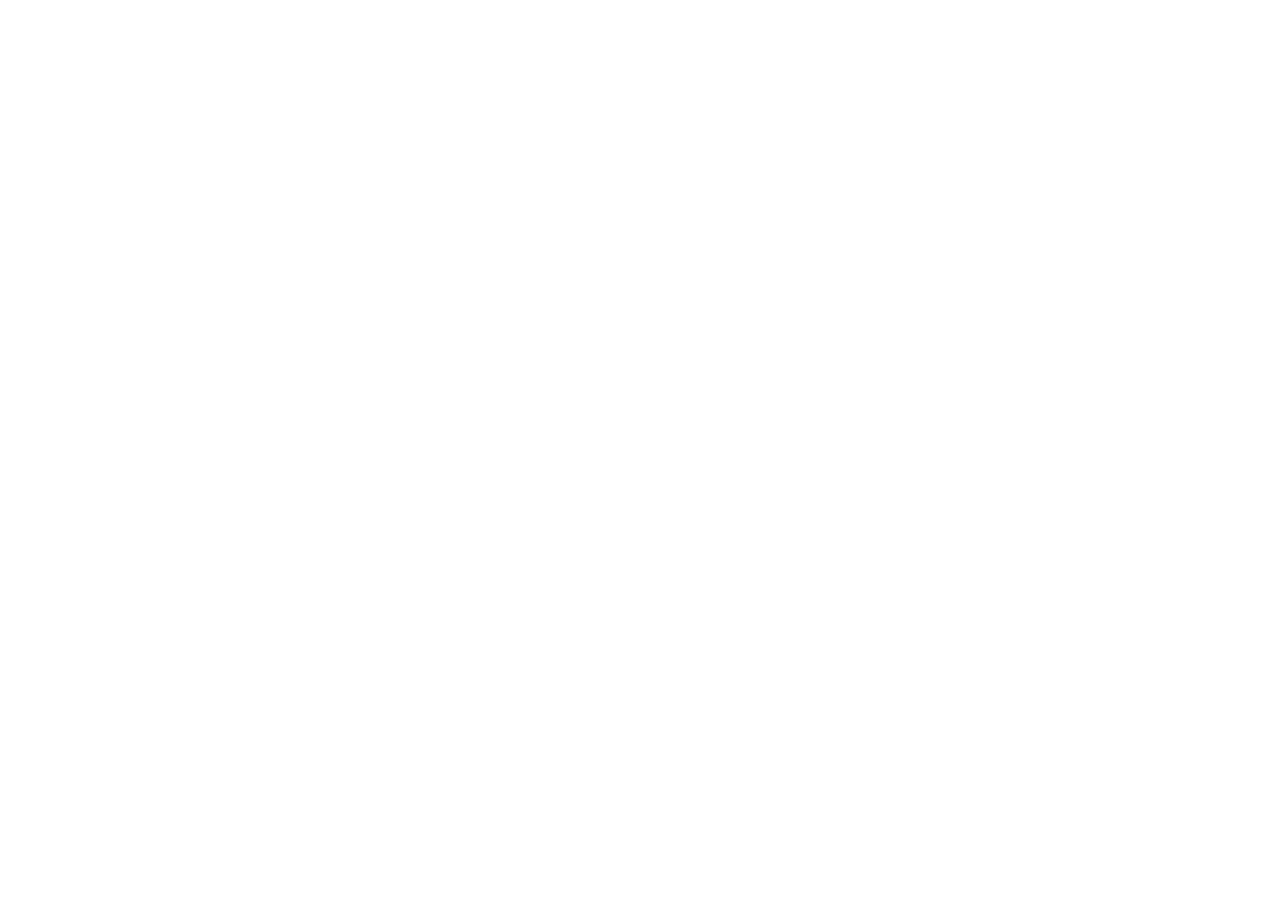
==== index.html @ 4d7bbef9 "initial commit" ====
<!DOCTYPE html>
<html lang="en">
<head>
    <meta charset="UTF-8">
    <meta http-equiv="X-UA-Compatible" content="IE=edge">
    <meta name="viewport" content="width=device-width, initial-scale=1.0">
    <title>Document</title>
    <link rel="stylesheet" type="text/css" media="screen" href="main.css">
    <script src="main.js"></script>
</head>
<body>
    
</body>
</html>
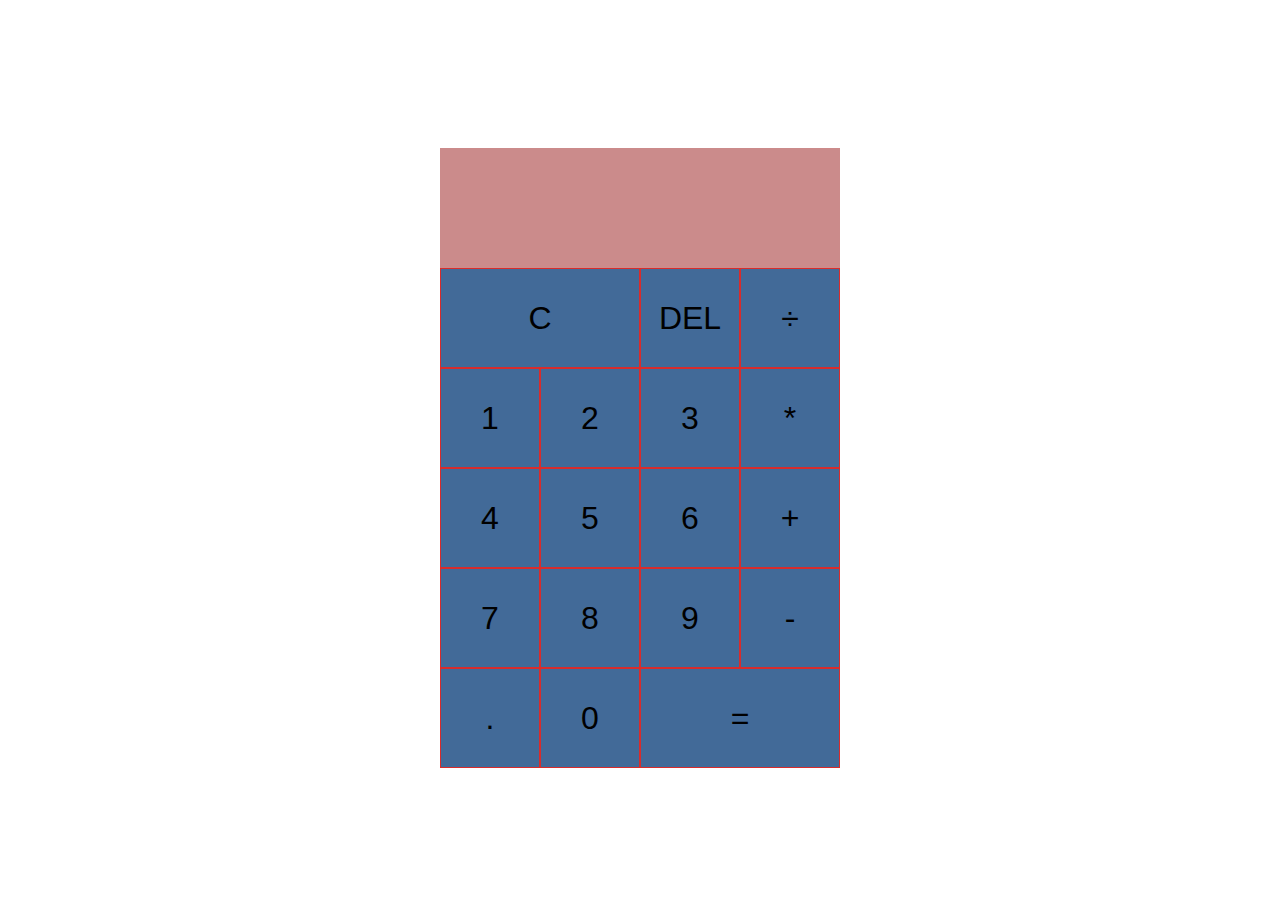
==== commit b9e77208: "Added more htmls" ====
--- a/index.html
+++ b/index.html
@@ -4,11 +4,36 @@
     <meta charset="UTF-8">
     <meta http-equiv="X-UA-Compatible" content="IE=edge">
     <meta name="viewport" content="width=device-width, initial-scale=1.0">
+    <link rel="stylesheet" href="styling.css">
     <title>Document</title>
-    <link rel="stylesheet" type="text/css" media="screen" href="main.css">
-    <script src="main.js"></script>
 </head>
 <body>
+ <div class="calculator-grid">
+        <div class="output">
+          <div data-previous-operand class="previous-operand"></div>
+          <div data-current-operand class="current-operand"></div>
+        </div>
+        <button data-all-clear class="span-two">C</button>
+        <button data-delete>DEL</button>
+        <button data-operation>÷</button>
+        <button data-number>1</button>
+        <button data-number>2</button>
+        <button data-number>3</button>
+        <button data-operation>*</button>
+        <button data-number>4</button>
+        <button data-number>5</button>
+        <button data-number>6</button>
+        <button data-operation>+</button>
+        <button data-number>7</button>
+        <button data-number>8</button>
+        <button data-number>9</button>
+        <button data-operation>-</button>
+        <button data-number>.</button>
+        <button data-number>0</button>
+        <button data-equals class="span-two">=</button>
+      </div>
     
+  
 </body>
+<script src="validation.js"></script>
 </html>--- a/styling.css
+++ b/styling.css
@@ -0,0 +1,54 @@
+*, *::before, *::after {
+    box-sizing: border-box;
+    font-family: Gotham Rounded, sans-serif;
+    font-weight: normal;
+  }
+  
+  
+  
+  .calculator-grid {
+    display: grid;
+    justify-content: center;
+    align-content: center;
+    min-height: 100vh;
+    grid-template-columns: repeat(4, 100px);
+    grid-template-rows: minmax(120px, auto) repeat(5, 100px);
+  }
+  
+  .calculator-grid > button {
+    cursor: pointer;
+    font-size: 2rem;
+    border: 1px solid rgb(216, 44, 44);
+    outline: none;
+    background-color: rgba(3, 56, 117, 0.75);
+  }
+  
+  .calculator-grid > button:hover {
+    background-color: rgba(62, 190, 126, 0.9);
+  }
+  
+  .span-two {
+    grid-column: span 2;
+  }
+  
+  .output {
+    grid-column: 1 / -1;
+    background-color: rgba(185, 100, 100, 0.75);
+    display: flex;
+    align-items: flex-end;
+    justify-content: space-around;
+    flex-direction: column;
+    padding: 10px;
+    word-wrap: break-word;
+    word-break: break-all;
+  }
+  
+  .output .previous-operand {
+    color: rgba(36, 5, 5, 0.75);
+    font-size: 1.5rem;
+  }
+  
+  .output .current-operand {
+    color: rgb(12, 1, 1);
+    font-size: 2.5rem;
+  }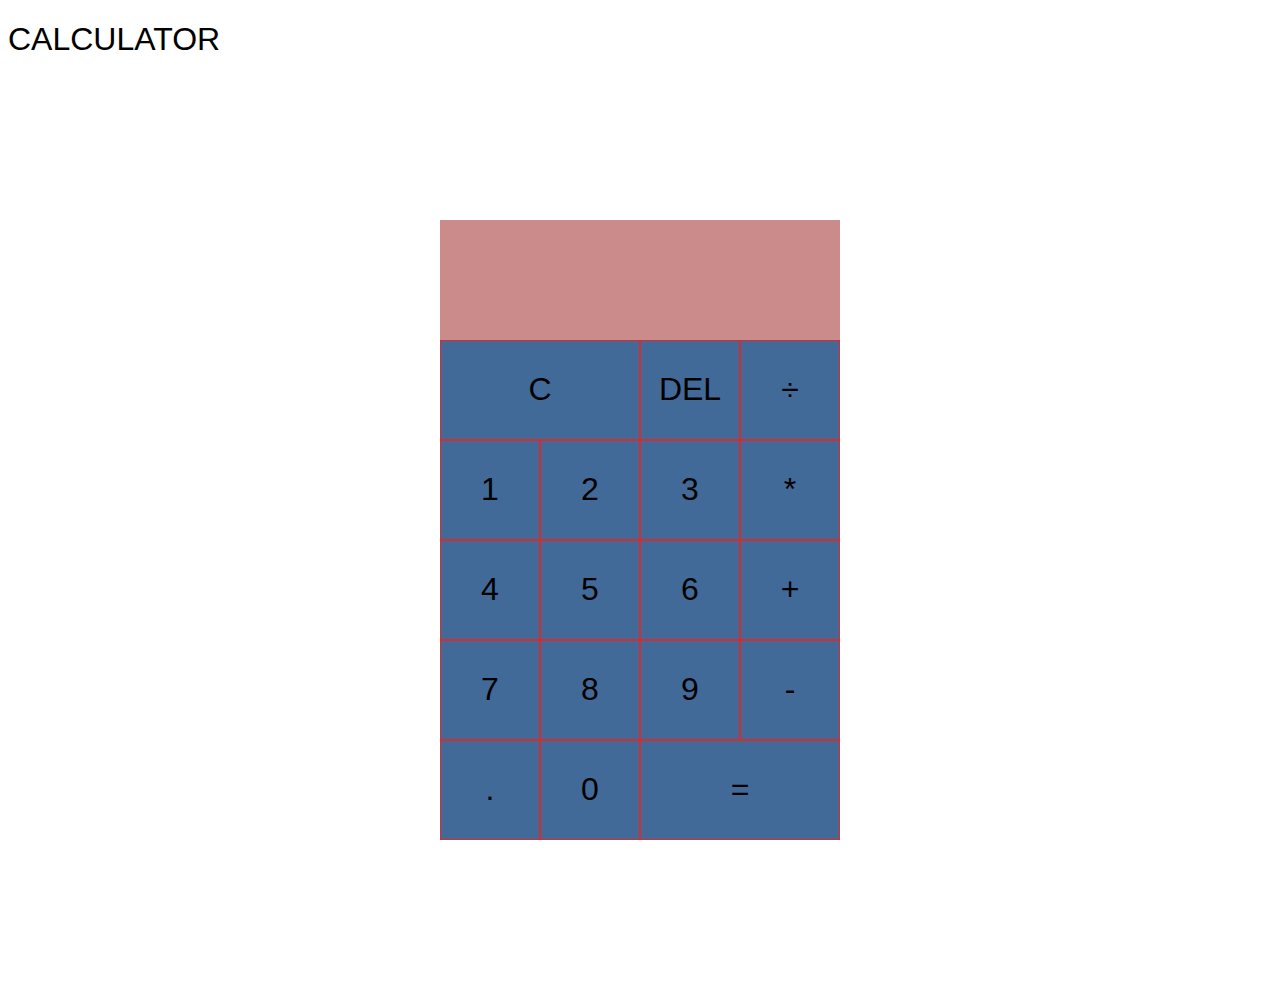
==== commit 88bbbf26: "shf" ====
--- a/index.html
+++ b/index.html
@@ -8,6 +8,9 @@
     <title>Document</title>
 </head>
 <body>
+  <div class="container">
+  <h1>CALCULATOR</h1>
+
  <div class="calculator-grid">
         <div class="output">
           <div data-previous-operand class="previous-operand"></div>
@@ -33,7 +36,7 @@
         <button data-equals class="span-two">=</button>
       </div>
     
-  
+  </div>
 </body>
 <script src="validation.js"></script>
 </html>